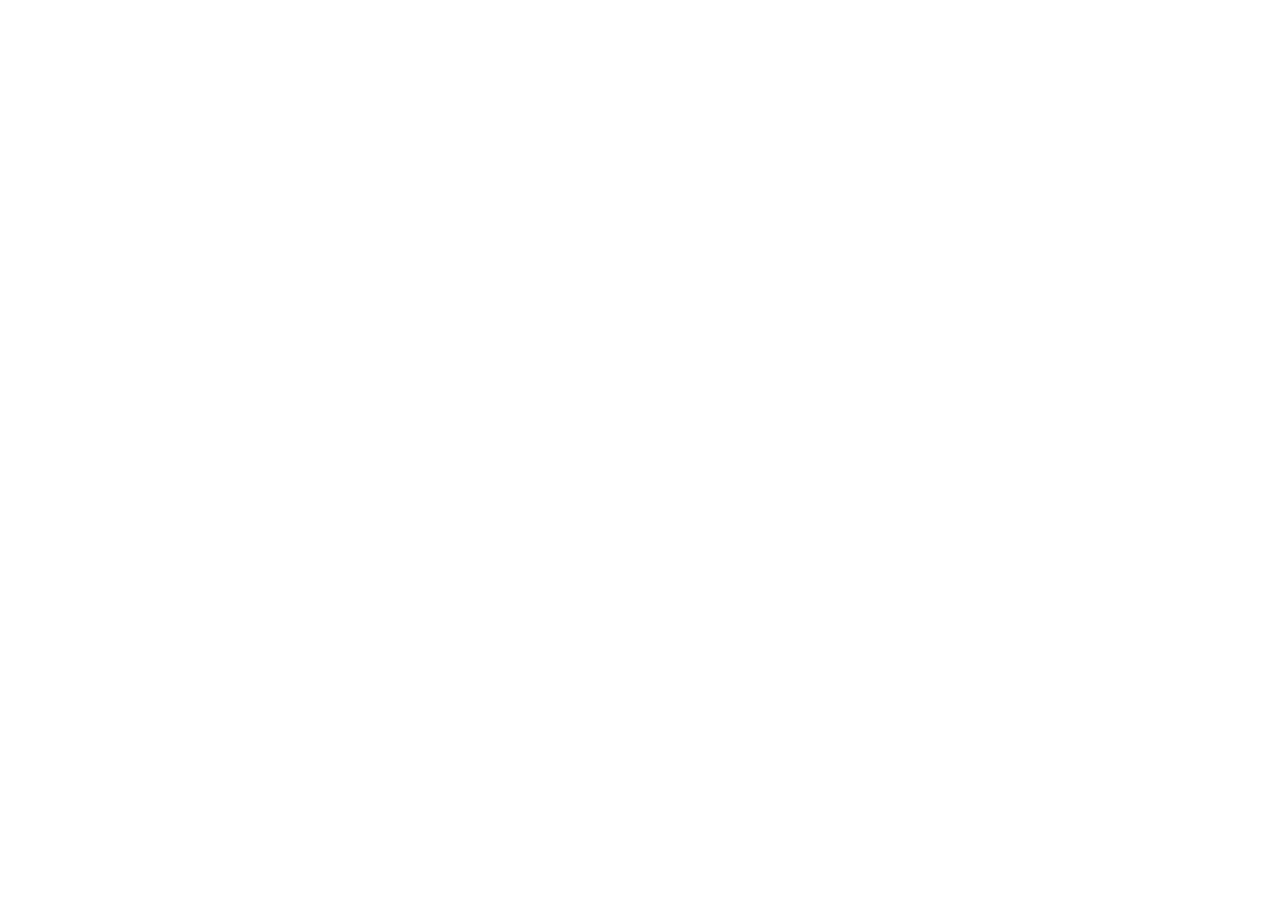
==== index.html @ 01c69470 "first commit" ====
<!DOCTYPE html>
<html>
<head>
    <meta charset='utf-8'>
    <meta http-equiv='X-UA-Compatible' content='IE=edge'>
    <title>Page Title</title>
    <meta name='viewport' content='width=device-width, initial-scale=1'>
    <link rel='stylesheet' type='text/css' media='screen' href='main.css'>




    
    <script src='main.js'></script>
</head>
<body>
    
</body>
</html>
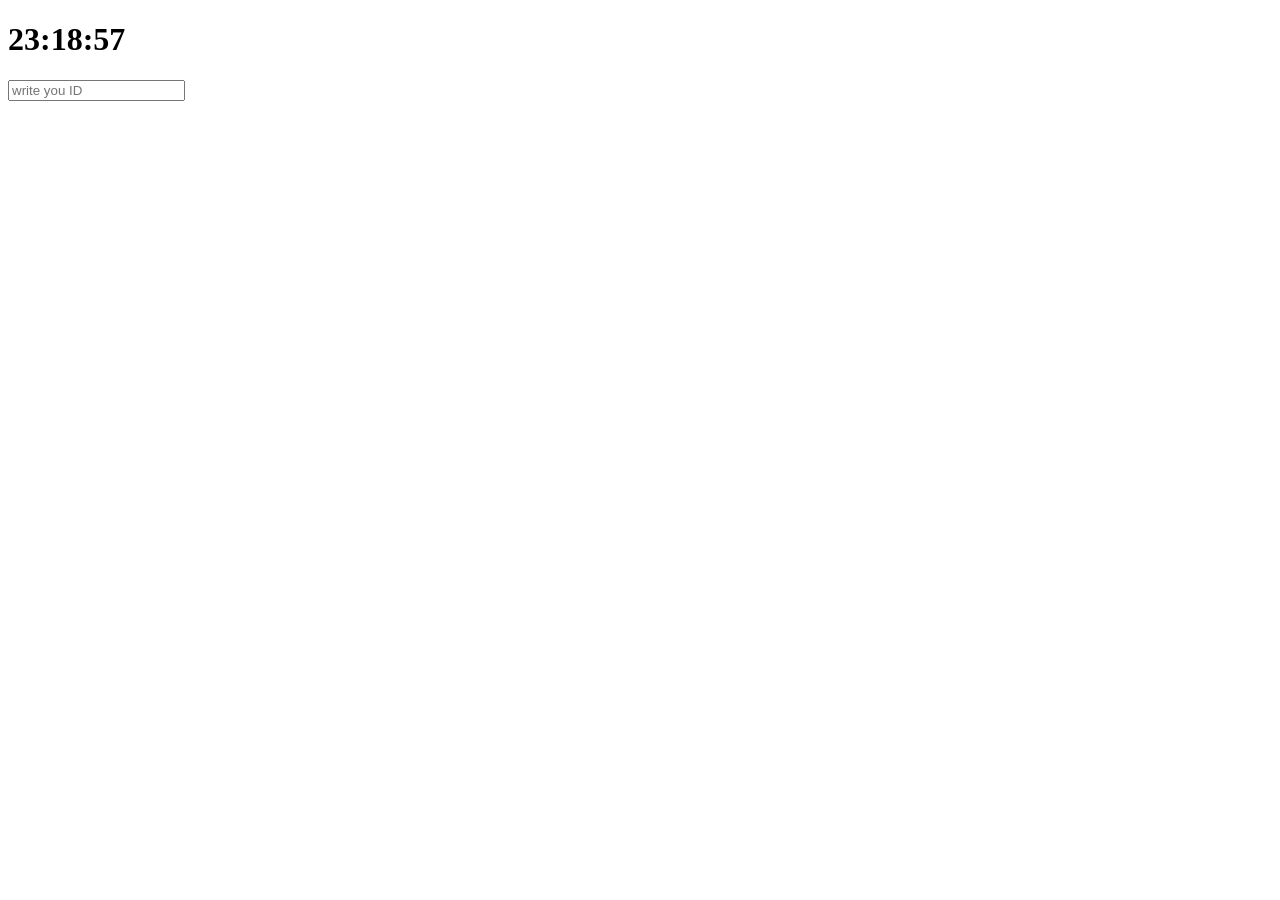
==== commit c09b55ae: "clock commit" ====
--- a/index.html
+++ b/index.html
@@ -3,17 +3,22 @@
 <head>
     <meta charset='utf-8'>
     <meta http-equiv='X-UA-Compatible' content='IE=edge'>
-    <title>Page Title</title>
+    <title>Clone Momentum</title>
     <meta name='viewport' content='width=device-width, initial-scale=1'>
-    <link rel='stylesheet' type='text/css' media='screen' href='main.css'>
-
-
-
-
-    
-    <script src='main.js'></script>
+    <link rel='stylesheet' type='text/css' media='screen' href='css/style.css'>
 </head>
 <body>
-    
+    <div id="clock"><h1>doesn't work</h1></div>
+    <form id="login-form"><h2></h2>
+        <input type="text" placeholder="write you ID">        
+    </form>
+    <div id="background-Image"></div>
+    <div id="weather"></div>
+    <ul></ul>
+    <script src='js/clock.js'></script>
+    <script src='js/backgroundImage.js'></script>
+    <script src='js/login.js'></script>
+    <script src='js/todo.js'></script>
+    <script src='js/weather.js'></script>
 </body>
 </html>
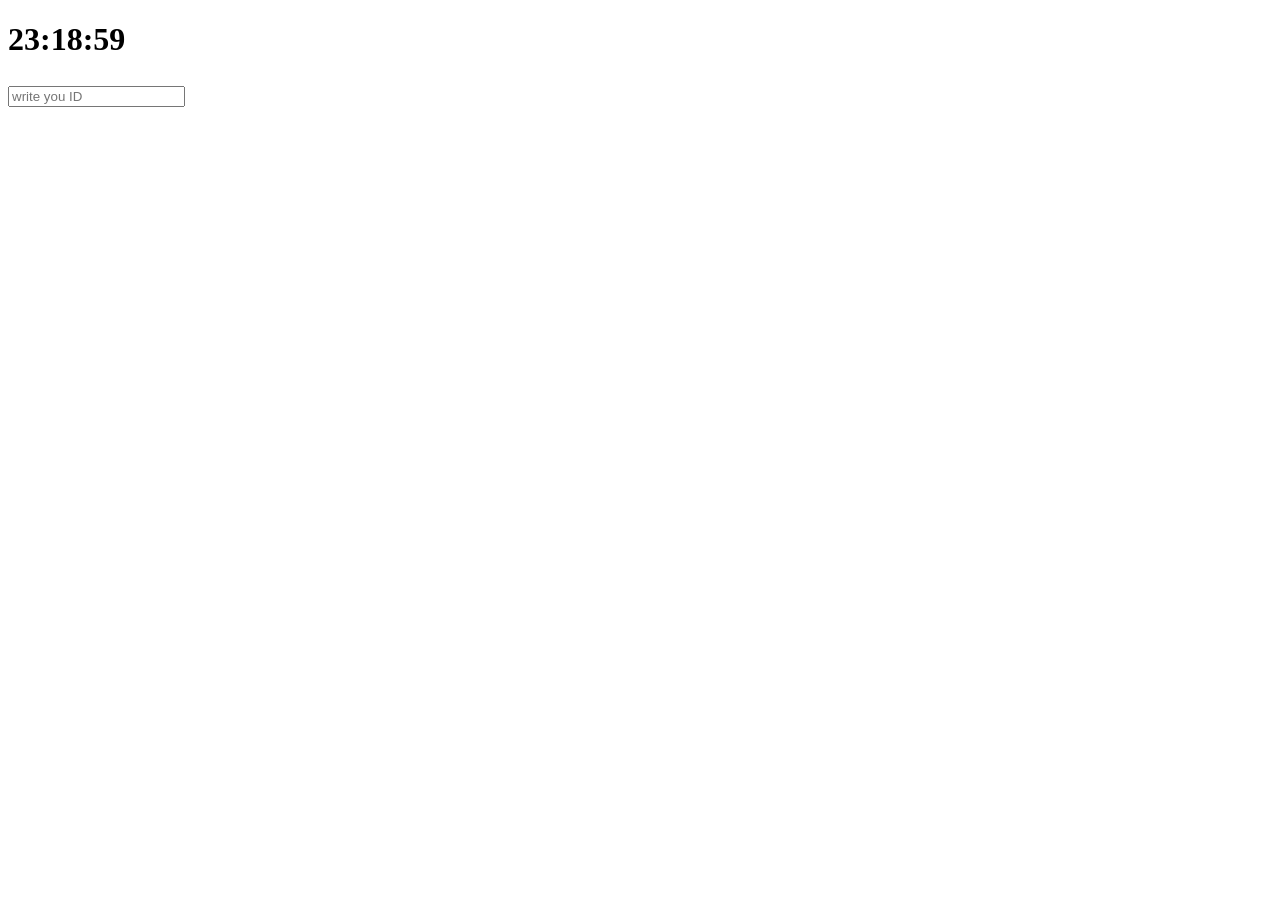
==== commit c5479476: "log in-out" ====
--- a/index.html
+++ b/index.html
@@ -9,9 +9,12 @@
 </head>
 <body>
     <div id="clock"><h1>doesn't work</h1></div>
-    <form id="login-form"><h2></h2>
-        <input type="text" placeholder="write you ID">        
+    <form id="login-form">
+        <h2>
+            <input type="text" placeholder="write you ID">        
+        </h2>
     </form>
+    <h1 id="logined"class="hidden"></h1>
     <div id="background-Image"></div>
     <div id="weather"></div>
     <ul></ul>
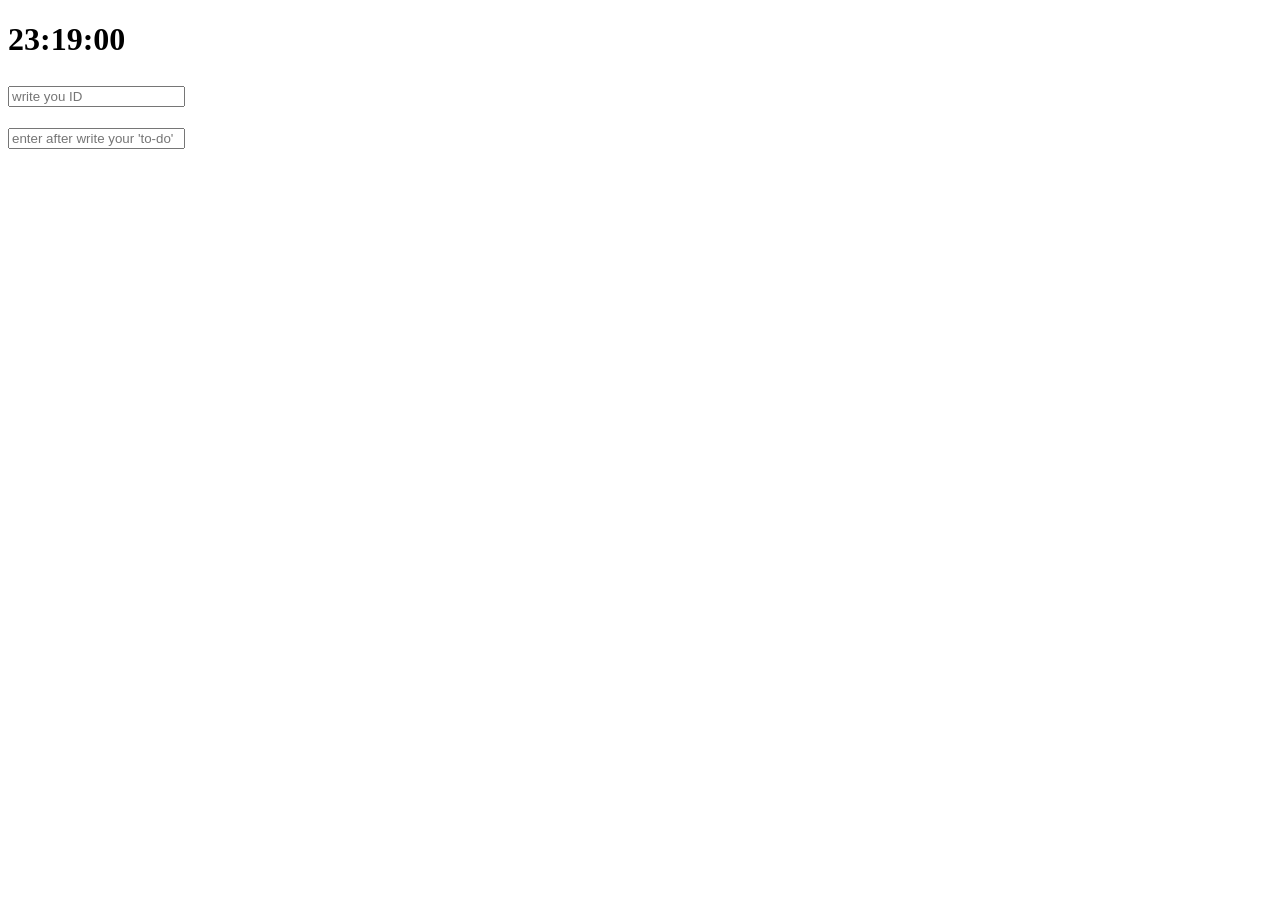
==== commit 621fa4f8: "todo" ====
--- a/index.html
+++ b/index.html
@@ -11,13 +11,16 @@
     <div id="clock"><h1>doesn't work</h1></div>
     <form id="login-form">
         <h2>
-            <input type="text" placeholder="write you ID">        
+            <input type="text" placeholder="write you ID" maxlength="16">        
         </h2>
     </form>
     <h1 id="logined"class="hidden"></h1>
+    <form id="todo-form">
+        <input type="text" placeholder="enter after write your 'to-do'"/>
+    </form>
+    <ul></ul>
     <div id="background-Image"></div>
     <div id="weather"></div>
-    <ul></ul>
     <script src='js/clock.js'></script>
     <script src='js/backgroundImage.js'></script>
     <script src='js/login.js'></script>
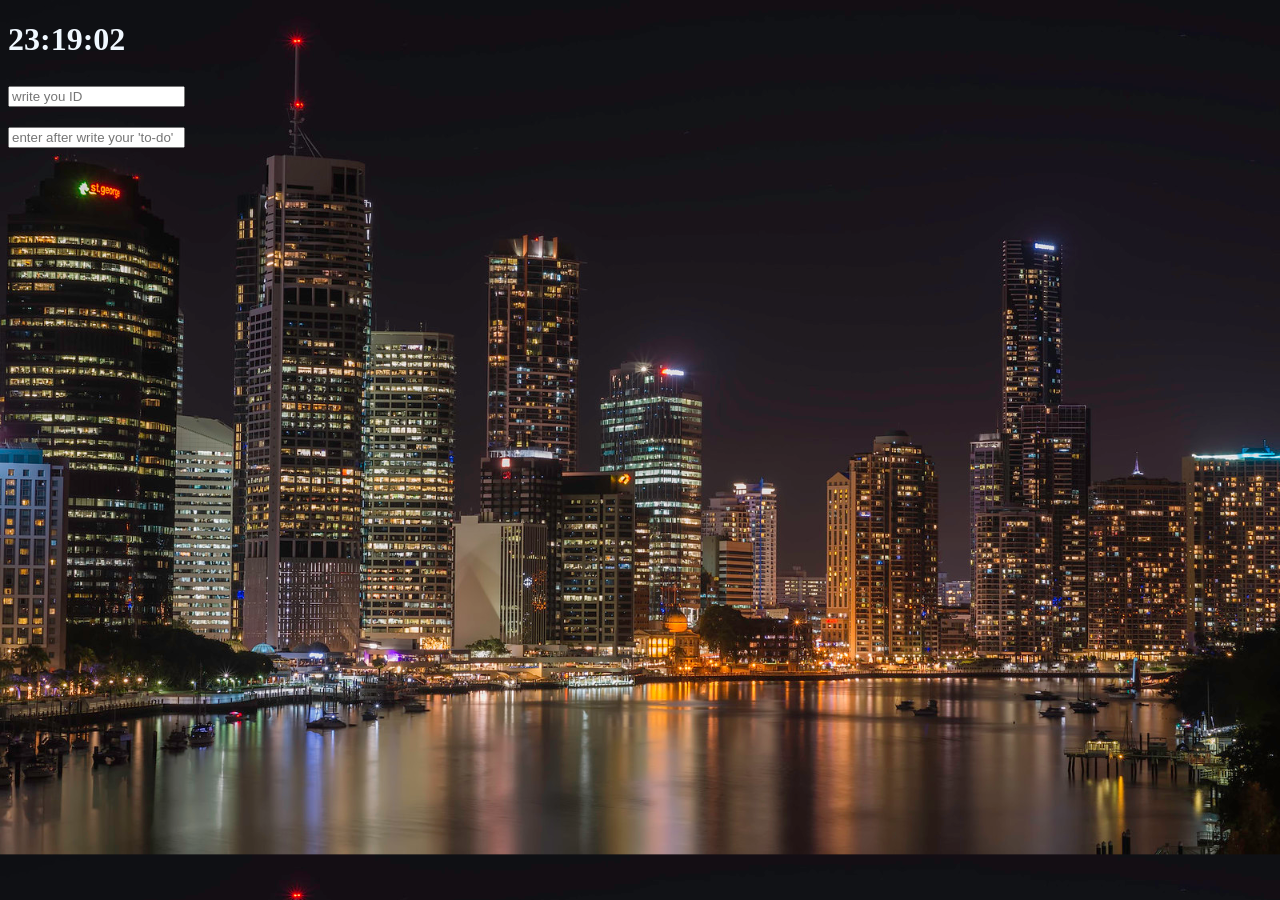
==== commit 0c550ae1: "backgroundImage" ====
--- a/index.html
+++ b/index.html
@@ -7,7 +7,8 @@
     <meta name='viewport' content='width=device-width, initial-scale=1'>
     <link rel='stylesheet' type='text/css' media='screen' href='css/style.css'>
 </head>
-<body>
+    <body>
+        
     <div id="clock"><h1>doesn't work</h1></div>
     <form id="login-form">
         <h2>
@@ -19,7 +20,6 @@
         <input type="text" placeholder="enter after write your 'to-do'"/>
     </form>
     <ul></ul>
-    <div id="background-Image"></div>
     <div id="weather"></div>
     <script src='js/clock.js'></script>
     <script src='js/backgroundImage.js'></script>
--- a/css/style.css
+++ b/css/style.css
@@ -0,0 +1,8 @@
+.hidden{
+    display: none;
+}
+body {
+    background-position: absolute;
+    background-size: cover;
+    color:aliceblue;
+}
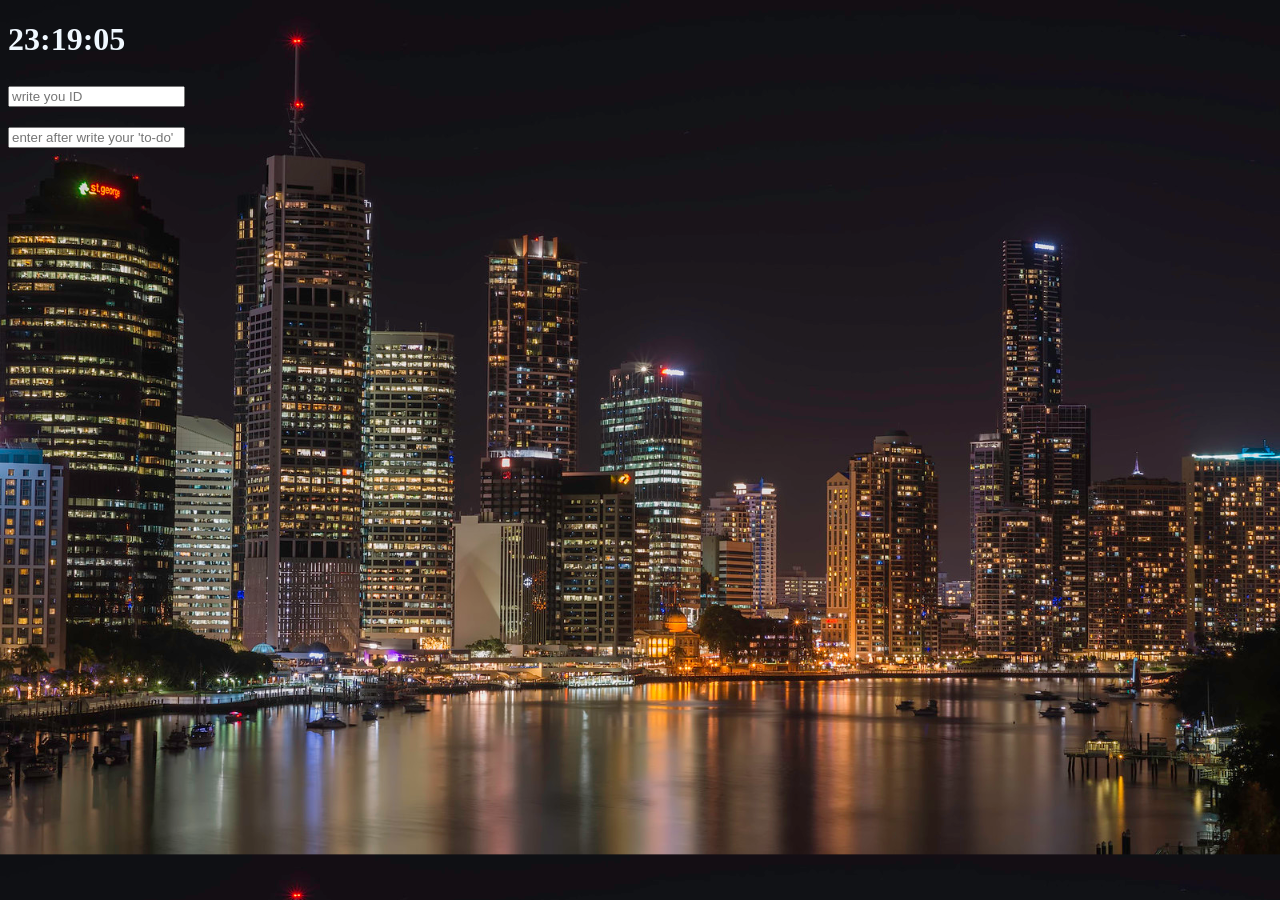
==== commit daf2f181: "weather" ====
--- a/index.html
+++ b/index.html
@@ -20,7 +20,10 @@
         <input type="text" placeholder="enter after write your 'to-do'"/>
     </form>
     <ul></ul>
-    <div id="weather"></div>
+    <div id="weather">
+        <span></span>
+        <span></span>
+    </div>
     <script src='js/clock.js'></script>
     <script src='js/backgroundImage.js'></script>
     <script src='js/login.js'></script>
--- a/css/style.css
+++ b/css/style.css
@@ -5,4 +5,5 @@
     background-position: absolute;
     background-size: cover;
     color:aliceblue;
+    background-repeat: initial;
 }
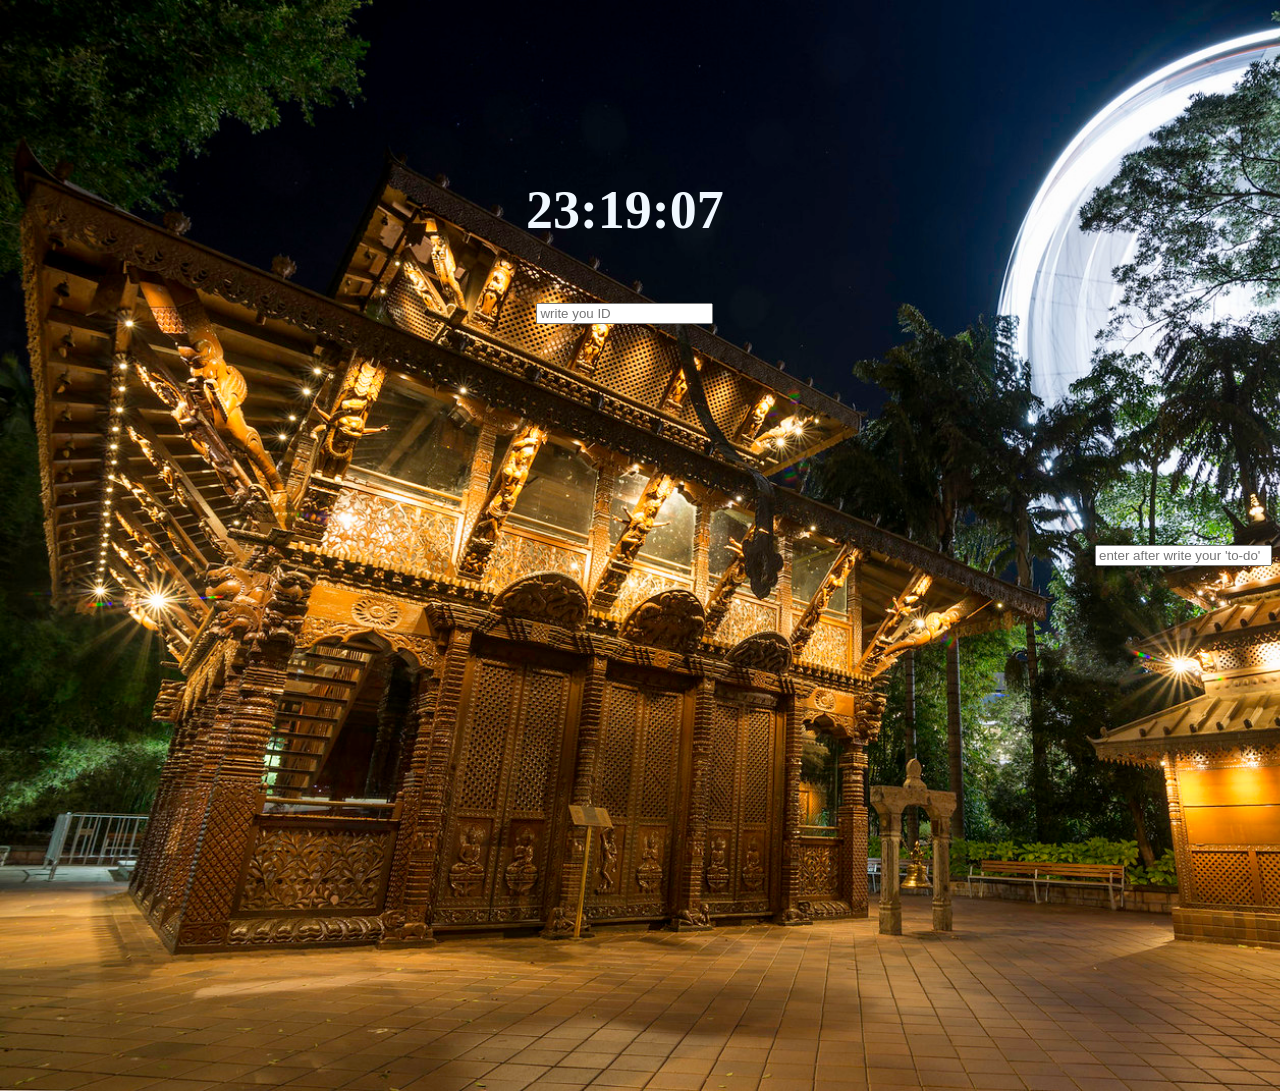
==== commit 4ed95906: "crude finish" ====
--- a/index.html
+++ b/index.html
@@ -8,22 +8,30 @@
     <link rel='stylesheet' type='text/css' media='screen' href='css/style.css'>
 </head>
     <body>
+        <div id="clock" class="style-clock" ><h1>doesn't work</h1></div>
+        <form id="login-form" class="style-login">
+            <h2>
+                <input type="text" placeholder="write you ID" maxlength="16">        
+            </h2>
+        </form>
+        <h1 id="logined"class="hidden"></h1>
+        <div id="todo" class="style-todo">
+            <form id="todo-form">
+                <input type="text" placeholder="enter after write your 'to-do'"/>
+            </form>
+            <ul></ul>
+        </div>
         
-    <div id="clock"><h1>doesn't work</h1></div>
-    <form id="login-form">
-        <h2>
-            <input type="text" placeholder="write you ID" maxlength="16">        
-        </h2>
-    </form>
-    <h1 id="logined"class="hidden"></h1>
-    <form id="todo-form">
-        <input type="text" placeholder="enter after write your 'to-do'"/>
-    </form>
-    <ul></ul>
-    <div id="weather">
-        <span></span>
-        <span></span>
-    </div>
+        <div id="weather" class="style-weather">
+            <span></span></br>
+            <span></span>
+        </div>
+
+
+
+
+
+
     <script src='js/clock.js'></script>
     <script src='js/backgroundImage.js'></script>
     <script src='js/login.js'></script>
--- a/css/style.css
+++ b/css/style.css
@@ -6,4 +6,31 @@
     background-size: cover;
     color:aliceblue;
     background-repeat: initial;
+    display: grid;
+    grid-template-columns:  repeat(5,1fr);
+    grid-template-rows:  1fr 1fr 1fr 1fr 4fr ;
+}
+
+.style-clock{
+    font-size: 27px;
+    text-align: center;
+    grid-column:3;
+    grid-row: 2;
+}
+.style-login{
+    text-align: center;
+    grid-column: 3;
+    grid-row: 3;
+}
+.style-todo{
+    padding-left: 100px;
+    align-content: right;
+    grid-column: 5;
+    grid-row: 5;
+}
+.style-weather{
+    padding-left: 100px;
+    font-size: large;
+    grid-column: 5;
+    grid-row: 1;
 }
